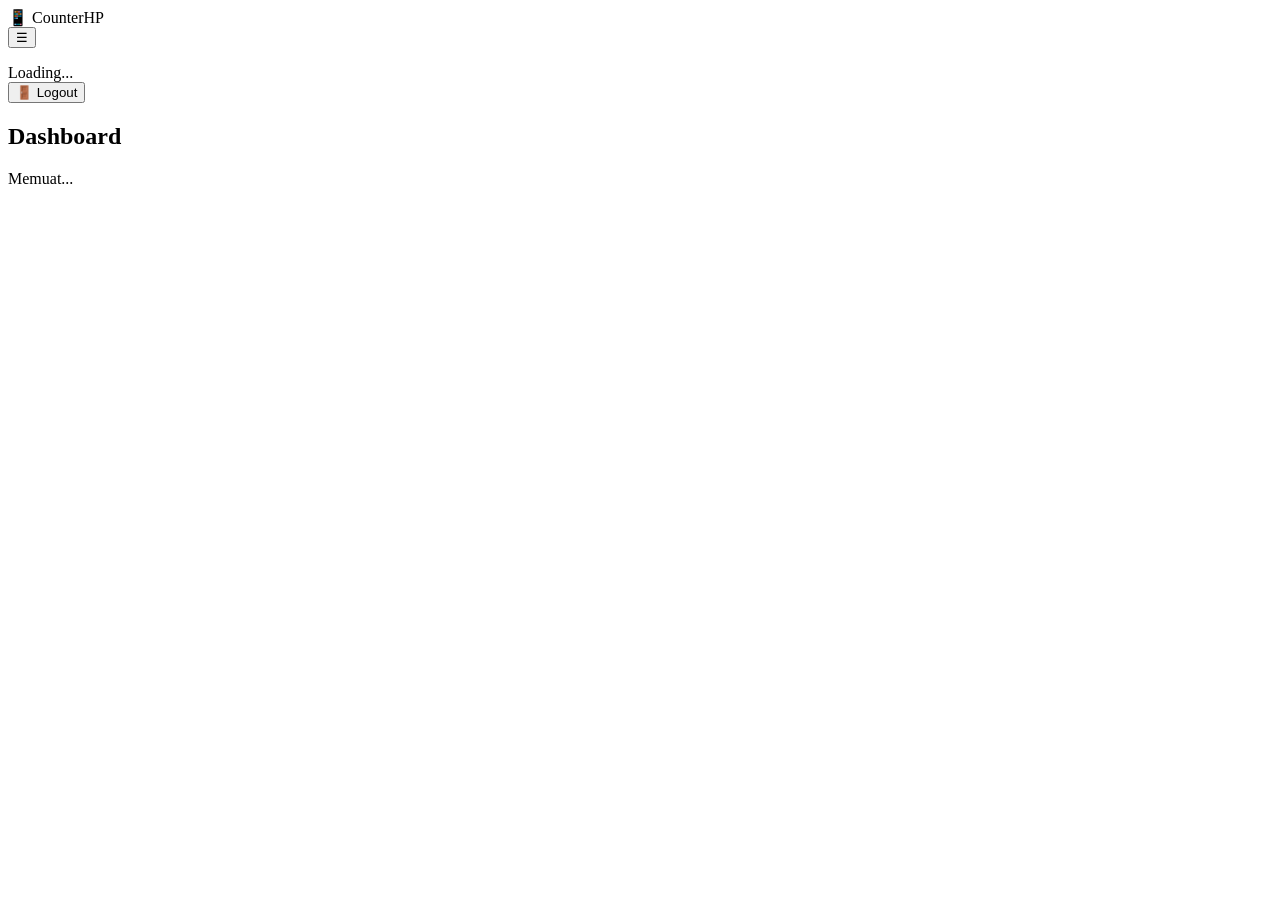
==== dashboard.html @ ccea95ee "Create dashboard.html" ====
<!DOCTYPE html>
<html lang="id">
<head>
    <meta charset="UTF-8">
    <meta name="viewport" content="width=device-width, initial-scale=1.0, user-scalable=yes">
    <title>Dashboard - Counter HP System</title>
    <link rel="stylesheet" href="css/style.css">
    <link rel="stylesheet" href="css/dashboard.css">
    <link rel="stylesheet" href="css/transaksi.css">
    <link rel="stylesheet" href="css/responsive.css">
    <link href="https://fonts.googleapis.com/css2?family=Inter:wght@400;500;600;700&display=swap" rel="stylesheet">
</head>
<body class="dashboard-body">
    <div class="app-container">
        <!-- Sidebar -->
        <aside class="sidebar" id="sidebar">
            <div class="sidebar-header">
                <div class="logo">📱 CounterHP</div>
                <button class="sidebar-toggle" id="sidebarToggle">☰</button>
            </div>
            <nav class="sidebar-nav">
                <ul id="mainMenu">
                    <!-- Menu akan diisi oleh JavaScript berdasarkan role -->
                </ul>
            </nav>
            <div class="sidebar-footer">
                <div class="user-info" id="userInfo">
                    <span class="user-name">Loading...</span>
                    <span class="user-role" id="userRole"></span>
                </div>
                <button id="logoutBtn" class="btn-logout">🚪 Logout</button>
            </div>
        </aside>

        <!-- Main Content -->
        <main class="main-content">
            <header class="top-bar">
                <h2 id="pageTitle">Dashboard</h2>
                <div class="top-bar-actions">
                    <span id="dateTime"></span>
                </div>
            </header>
            <div class="content-area" id="contentArea">
                <!-- Konten dinamis akan dimuat di sini -->
                <div class="loading">Memuat...</div>
            </div>
        </main>
    </div>

    <!-- Modal Global -->
    <div id="globalModal" class="modal" style="display: none;">
        <div class="modal-content">
            <div class="modal-header">
                <h3 id="modalTitle">Modal</h3>
                <button class="modal-close">&times;</button>
            </div>
            <div class="modal-body" id="modalBody"></div>
            <div class="modal-footer">
                <button class="btn-secondary modal-cancel">Batal</button>
                <button class="btn-primary modal-save">Simpan</button>
            </div>
        </div>
    </div>

    <script src="js/config.js"></script>
    <script src="js/utils.js"></script>
    <script src="js/api.js"></script>
    <script src="js/auth.js"></script>
    <script src="js/dashboard.js"></script>
    
    <!-- Master Modules -->
    <script src="js/master/barang.js"></script>
    <script src="js/master/supplier.js"></script>
    <script src="js/master/konsumen.js"></script>
    <script src="js/master/pulsa.js"></script>
    <script src="js/master/pembayaran.js"></script>
    <script src="js/master/servis.js"></script>
    
    <!-- Transaction Modules -->
    <script src="js/transaksi/penjualan.js"></script>
    <script src="js/transaksi/pembelian.js"></script>
    
    <!-- Report Modules -->
    <script src="js/laporan/penjualan.js"></script>
    <script src="js/laporan/servis.js"></script>
</body>
</html>
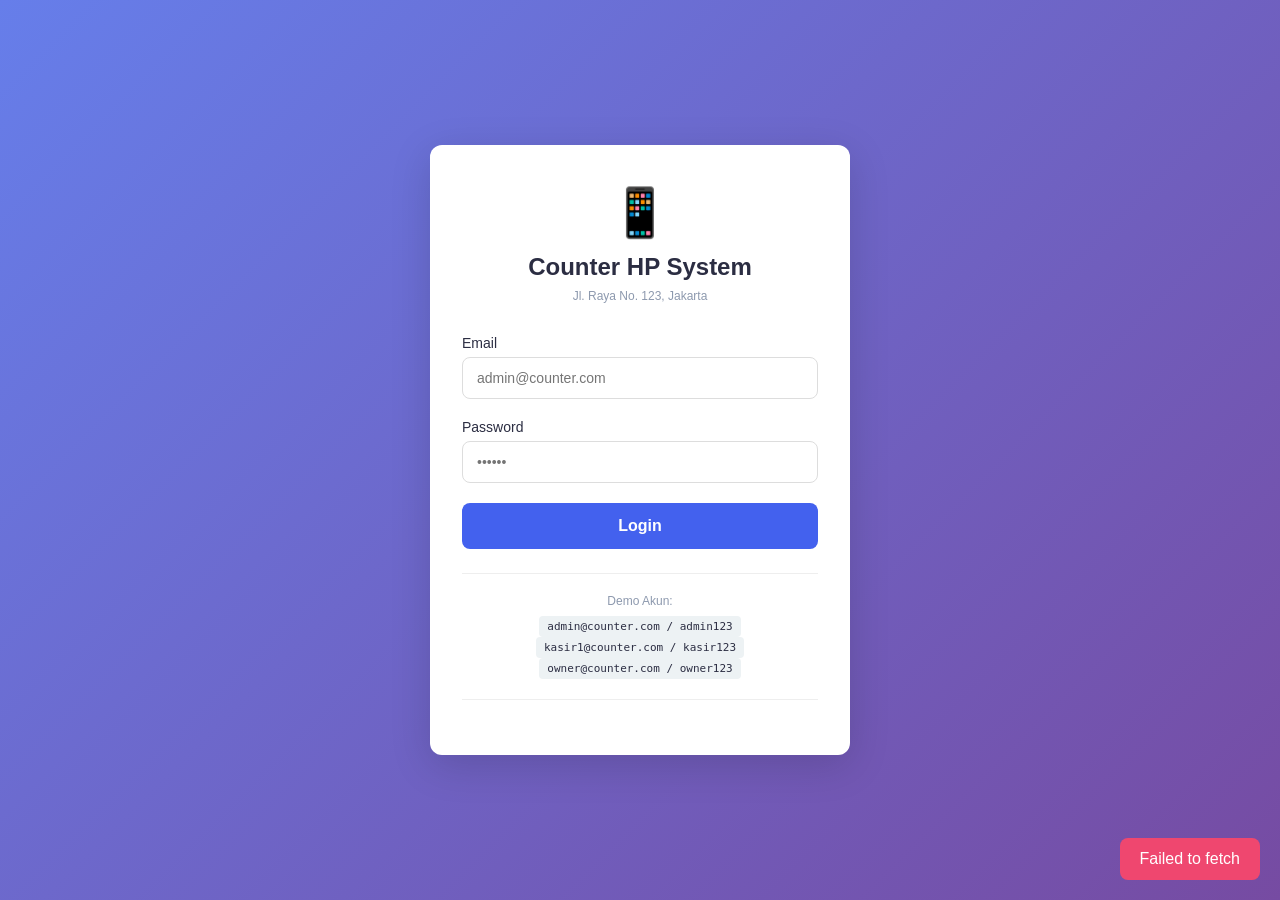
==== commit 995799ae: "Update dashboard.html" ====
--- a/dashboard.html
+++ b/dashboard.html
@@ -62,13 +62,14 @@
         </div>
     </div>
 
+    <!-- Load scripts dengan urutan yang benar -->
     <script src="js/config.js"></script>
     <script src="js/utils.js"></script>
     <script src="js/api.js"></script>
     <script src="js/auth.js"></script>
     <script src="js/dashboard.js"></script>
     
-    <!-- Master Modules -->
+    <!-- Master Modules (optional, akan dipanggil saat dibutuhkan) -->
     <script src="js/master/barang.js"></script>
     <script src="js/master/supplier.js"></script>
     <script src="js/master/konsumen.js"></script>
--- a/css/style.css
+++ b/css/style.css
@@ -0,0 +1,453 @@
+/* ==================== RESET & VARIABLES ==================== */
+* {
+    margin: 0;
+    padding: 0;
+    box-sizing: border-box;
+}
+
+:root {
+    --primary: #4361ee;
+    --primary-dark: #3a56d4;
+    --secondary: #7209b7;
+    --success: #06d6a0;
+    --warning: #ff9f1c;
+    --danger: #ef476f;
+    --dark: #2b2d42;
+    --gray: #8d99ae;
+    --light: #edf2f4;
+    --white: #ffffff;
+    --shadow: 0 2px 10px rgba(0,0,0,0.1);
+    --shadow-lg: 0 10px 40px rgba(0,0,0,0.15);
+    --radius: 8px;
+    --radius-lg: 12px;
+}
+
+body {
+    font-family: 'Inter', -apple-system, BlinkMacSystemFont, 'Segoe UI', sans-serif;
+    background: var(--light);
+    color: var(--dark);
+}
+
+/* ==================== LOGIN PAGE ==================== */
+.login-body {
+    background: linear-gradient(135deg, #667eea 0%, #764ba2 100%);
+    min-height: 100vh;
+    display: flex;
+    align-items: center;
+    justify-content: center;
+}
+
+.login-container {
+    width: 100%;
+    padding: 20px;
+}
+
+.login-card {
+    max-width: 420px;
+    margin: 0 auto;
+    background: var(--white);
+    border-radius: var(--radius-lg);
+    padding: 40px 32px;
+    box-shadow: var(--shadow-lg);
+}
+
+.login-header {
+    text-align: center;
+    margin-bottom: 32px;
+}
+
+.logo-icon {
+    font-size: 48px;
+    margin-bottom: 12px;
+}
+
+.login-header h1 {
+    font-size: 24px;
+    color: var(--dark);
+    margin-bottom: 8px;
+}
+
+.login-header p {
+    color: var(--gray);
+    font-size: 14px;
+}
+
+.input-group {
+    margin-bottom: 20px;
+}
+
+.input-group label {
+    display: block;
+    font-size: 14px;
+    font-weight: 500;
+    margin-bottom: 6px;
+    color: var(--dark);
+}
+
+.input-group input,
+.input-group select,
+.input-group textarea {
+    width: 100%;
+    padding: 12px 14px;
+    border: 1px solid #ddd;
+    border-radius: var(--radius);
+    font-size: 14px;
+    transition: all 0.3s;
+}
+
+.input-group input:focus,
+.input-group select:focus,
+.input-group textarea:focus {
+    outline: none;
+    border-color: var(--primary);
+    box-shadow: 0 0 0 3px rgba(67, 97, 238, 0.1);
+}
+
+.btn-login {
+    width: 100%;
+    padding: 14px;
+    background: var(--primary);
+    color: white;
+    border: none;
+    border-radius: var(--radius);
+    font-size: 16px;
+    font-weight: 600;
+    cursor: pointer;
+    transition: background 0.3s;
+}
+
+.btn-login:hover {
+    background: var(--primary-dark);
+}
+
+.error-message {
+    color: var(--danger);
+    font-size: 13px;
+    margin-top: 12px;
+    text-align: center;
+}
+
+.demo-credentials {
+    margin-top: 24px;
+    padding-top: 20px;
+    border-top: 1px solid #eee;
+    text-align: center;
+}
+
+.demo-credentials p {
+    font-size: 12px;
+    color: var(--gray);
+    margin-bottom: 8px;
+}
+
+.demo-credentials small {
+    display: inline-block;
+    background: var(--light);
+    padding: 4px 8px;
+    border-radius: 4px;
+    margin: 0 4px;
+    font-size: 11px;
+    font-family: monospace;
+}
+
+/* ==================== BUTTONS ==================== */
+.btn-primary {
+    background: var(--primary);
+    color: white;
+    border: none;
+    padding: 10px 20px;
+    border-radius: var(--radius);
+    font-size: 14px;
+    font-weight: 500;
+    cursor: pointer;
+    transition: all 0.3s;
+}
+
+.btn-primary:hover {
+    background: var(--primary-dark);
+    transform: translateY(-1px);
+}
+
+.btn-secondary {
+    background: var(--gray);
+    color: white;
+    border: none;
+    padding: 10px 20px;
+    border-radius: var(--radius);
+    font-size: 14px;
+    font-weight: 500;
+    cursor: pointer;
+    transition: all 0.3s;
+}
+
+.btn-secondary:hover {
+    background: #7a8a9a;
+}
+
+.btn-danger {
+    background: var(--danger);
+    color: white;
+    border: none;
+    padding: 8px 16px;
+    border-radius: var(--radius);
+    font-size: 13px;
+    cursor: pointer;
+}
+
+.btn-warning {
+    background: var(--warning);
+    color: white;
+    border: none;
+    padding: 8px 16px;
+    border-radius: var(--radius);
+    font-size: 13px;
+    cursor: pointer;
+}
+
+.btn-sm {
+    padding: 6px 12px;
+    font-size: 12px;
+}
+
+/* ==================== TABLES ==================== */
+.table-container {
+    overflow-x: auto;
+    background: var(--white);
+    border-radius: var(--radius);
+    box-shadow: var(--shadow);
+    margin-top: 20px;
+}
+
+.data-table {
+    width: 100%;
+    border-collapse: collapse;
+    font-size: 14px;
+}
+
+.data-table th {
+    background: var(--primary);
+    color: white;
+    padding: 12px 16px;
+    text-align: left;
+    font-weight: 600;
+}
+
+.data-table td {
+    padding: 12px 16px;
+    border-bottom: 1px solid #eee;
+}
+
+.data-table tr:hover {
+    background: var(--light);
+}
+
+.data-table .actions {
+    display: flex;
+    gap: 8px;
+}
+
+.btn-edit {
+    background: var(--warning);
+    color: white;
+    border: none;
+    padding: 4px 12px;
+    border-radius: 4px;
+    cursor: pointer;
+    font-size: 12px;
+}
+
+.btn-delete {
+    background: var(--danger);
+    color: white;
+    border: none;
+    padding: 4px 12px;
+    border-radius: 4px;
+    cursor: pointer;
+    font-size: 12px;
+}
+
+/* ==================== MODAL ==================== */
+.modal {
+    position: fixed;
+    top: 0;
+    left: 0;
+    width: 100%;
+    height: 100%;
+    background: rgba(0,0,0,0.5);
+    display: flex;
+    align-items: center;
+    justify-content: center;
+    z-index: 1000;
+}
+
+.modal-content {
+    background: var(--white);
+    border-radius: var(--radius-lg);
+    width: 90%;
+    max-width: 550px;
+    max-height: 90vh;
+    overflow-y: auto;
+    animation: modalSlideIn 0.3s ease;
+}
+
+@keyframes modalSlideIn {
+    from {
+        opacity: 0;
+        transform: translateY(-30px);
+    }
+    to {
+        opacity: 1;
+        transform: translateY(0);
+    }
+}
+
+.modal-header {
+    display: flex;
+    justify-content: space-between;
+    align-items: center;
+    padding: 16px 20px;
+    border-bottom: 1px solid #eee;
+}
+
+.modal-header h3 {
+    font-size: 18px;
+}
+
+.modal-close {
+    background: none;
+    border: none;
+    font-size: 24px;
+    cursor: pointer;
+    color: var(--gray);
+}
+
+.modal-body {
+    padding: 20px;
+}
+
+.modal-footer {
+    padding: 16px 20px;
+    border-top: 1px solid #eee;
+    display: flex;
+    justify-content: flex-end;
+    gap: 12px;
+}
+
+/* ==================== FORMS ==================== */
+.form-row {
+    display: grid;
+    grid-template-columns: 1fr 1fr;
+    gap: 16px;
+    margin-bottom: 16px;
+}
+
+.form-group {
+    margin-bottom: 16px;
+}
+
+.form-group label {
+    display: block;
+    font-size: 13px;
+    font-weight: 500;
+    margin-bottom: 6px;
+    color: var(--dark);
+}
+
+.form-group input,
+.form-group select,
+.form-group textarea {
+    width: 100%;
+    padding: 10px 12px;
+    border: 1px solid #ddd;
+    border-radius: var(--radius);
+    font-size: 14px;
+}
+
+.form-group input:focus,
+.form-group select:focus {
+    outline: none;
+    border-color: var(--primary);
+}
+
+/* ==================== CARDS ==================== */
+.stat-card {
+    background: var(--white);
+    border-radius: var(--radius);
+    padding: 20px;
+    box-shadow: var(--shadow);
+    text-align: center;
+}
+
+.stat-card h3 {
+    font-size: 14px;
+    color: var(--gray);
+    margin-bottom: 8px;
+}
+
+.stat-value {
+    font-size: 28px;
+    font-weight: 700;
+    color: var(--primary);
+}
+
+/* ==================== ALERT / TOAST ==================== */
+.toast {
+    position: fixed;
+    bottom: 20px;
+    right: 20px;
+    background: var(--dark);
+    color: white;
+    padding: 12px 20px;
+    border-radius: var(--radius);
+    z-index: 1100;
+    animation: toastSlide 0.3s ease;
+}
+
+.toast.success {
+    background: var(--success);
+}
+
+.toast.error {
+    background: var(--danger);
+}
+
+.toast.warning {
+    background: var(--warning);
+}
+
+@keyframes toastSlide {
+    from {
+        opacity: 0;
+        transform: translateX(100px);
+    }
+    to {
+        opacity: 1;
+        transform: translateX(0);
+    }
+}
+
+/* ==================== LOADING ==================== */
+.loading {
+    text-align: center;
+    padding: 40px;
+    color: var(--gray);
+}
+
+.loading::after {
+    content: '';
+    display: inline-block;
+    width: 20px;
+    height: 20px;
+    border: 2px solid var(--primary);
+    border-top-color: transparent;
+    border-radius: 50%;
+    animation: spin 0.6s linear infinite;
+    margin-left: 8px;
+    vertical-align: middle;
+}
+
+@keyframes spin {
+    to {
+        transform: rotate(360deg);
+    }
+}
--- a/css/dashboard.css
+++ b/css/dashboard.css
@@ -0,0 +1,236 @@
+/* ==================== DASHBOARD LAYOUT ==================== */
+.dashboard-body {
+    overflow: hidden;
+}
+
+.app-container {
+    display: flex;
+    min-height: 100vh;
+}
+
+/* ==================== SIDEBAR ==================== */
+.sidebar {
+    width: 280px;
+    background: linear-gradient(180deg, var(--dark) 0%, #1a1c2c 100%);
+    color: white;
+    display: flex;
+    flex-direction: column;
+    transition: all 0.3s ease;
+    position: fixed;
+    height: 100vh;
+    z-index: 100;
+}
+
+.sidebar.collapsed {
+    width: 80px;
+}
+
+.sidebar-header {
+    padding: 20px;
+    display: flex;
+    justify-content: space-between;
+    align-items: center;
+    border-bottom: 1px solid rgba(255,255,255,0.1);
+}
+
+.sidebar .logo {
+    font-size: 18px;
+    font-weight: 700;
+}
+
+.sidebar.collapsed .logo {
+    display: none;
+}
+
+.sidebar-toggle {
+    background: none;
+    border: none;
+    color: white;
+    font-size: 20px;
+    cursor: pointer;
+    padding: 4px 8px;
+}
+
+.sidebar-nav {
+    flex: 1;
+    padding: 20px 0;
+    overflow-y: auto;
+}
+
+.sidebar-nav ul {
+    list-style: none;
+}
+
+.sidebar-nav li {
+    padding: 12px 20px;
+    display: flex;
+    align-items: center;
+    gap: 12px;
+    cursor: pointer;
+    transition: all 0.3s;
+    color: rgba(255,255,255,0.7);
+}
+
+.sidebar-nav li:hover {
+    background: rgba(255,255,255,0.1);
+    color: white;
+}
+
+.sidebar-nav li.active {
+    background: var(--primary);
+    color: white;
+}
+
+.sidebar-nav .menu-icon {
+    font-size: 20px;
+    width: 24px;
+}
+
+.sidebar-nav .menu-text {
+    font-size: 14px;
+    font-weight: 500;
+}
+
+.sidebar.collapsed .menu-text {
+    display: none;
+}
+
+.sidebar.collapsed li {
+    justify-content: center;
+    padding: 12px;
+}
+
+.sidebar-footer {
+    padding: 20px;
+    border-top: 1px solid rgba(255,255,255,0.1);
+}
+
+.user-info {
+    margin-bottom: 12px;
+    text-align: center;
+}
+
+.user-name {
+    display: block;
+    font-size: 14px;
+    font-weight: 600;
+}
+
+.user-role {
+    display: block;
+    font-size: 11px;
+    opacity: 0.7;
+    text-transform: uppercase;
+}
+
+.btn-logout {
+    width: 100%;
+    background: rgba(239, 71, 111, 0.8);
+    color: white;
+    border: none;
+    padding: 10px;
+    border-radius: var(--radius);
+    cursor: pointer;
+    font-size: 14px;
+    font-weight: 500;
+    transition: all 0.3s;
+}
+
+.btn-logout:hover {
+    background: var(--danger);
+}
+
+/* ==================== MAIN CONTENT ==================== */
+.main-content {
+    flex: 1;
+    margin-left: 280px;
+    transition: margin-left 0.3s ease;
+}
+
+.main-content.expanded {
+    margin-left: 80px;
+}
+
+.top-bar {
+    background: var(--white);
+    padding: 16px 24px;
+    display: flex;
+    justify-content: space-between;
+    align-items: center;
+    box-shadow: var(--shadow);
+    position: sticky;
+    top: 0;
+    z-index: 99;
+}
+
+.top-bar h2 {
+    font-size: 20px;
+    font-weight: 600;
+}
+
+.top-bar-actions {
+    font-size: 13px;
+    color: var(--gray);
+}
+
+.content-area {
+    padding: 24px;
+}
+
+/* ==================== SECTION HEADER ==================== */
+.section-header {
+    display: flex;
+    justify-content: space-between;
+    align-items: center;
+    margin-bottom: 20px;
+    flex-wrap: wrap;
+    gap: 12px;
+}
+
+.section-header h3 {
+    font-size: 18px;
+    font-weight: 600;
+}
+
+.filter-bar {
+    display: flex;
+    gap: 12px;
+    flex-wrap: wrap;
+}
+
+.filter-bar input,
+.filter-bar select {
+    padding: 8px 12px;
+    border: 1px solid #ddd;
+    border-radius: var(--radius);
+    font-size: 13px;
+}
+
+/* ==================== DASHBOARD GRID ==================== */
+.dashboard-grid {
+    display: grid;
+    grid-template-columns: repeat(auto-fit, minmax(280px, 1fr));
+    gap: 20px;
+    margin-bottom: 30px;
+}
+
+/* ==================== RESPONSIVE SIDEBAR (Desktop Toggle) ==================== */
+@media (max-width: 768px) {
+    .sidebar {
+        transform: translateX(-100%);
+        position: fixed;
+        z-index: 200;
+    }
+    
+    .sidebar.mobile-open {
+        transform: translateX(0);
+    }
+    
+    .main-content {
+        margin-left: 0;
+    }
+    
+    .main-content.expanded {
+        margin-left: 0;
+    }
+}
--- a/css/transaksi.css
+++ b/css/transaksi.css
@@ -0,0 +1,287 @@
+/* ==================== TRANSACTION STYLES ==================== */
+
+/* Two Column Layout */
+.transaction-container {
+    display: grid;
+    grid-template-columns: 1fr 1fr;
+    gap: 24px;
+}
+
+@media (max-width: 768px) {
+    .transaction-container {
+        grid-template-columns: 1fr;
+    }
+}
+
+/* Product Panel */
+.product-panel {
+    background: var(--white);
+    border-radius: var(--radius);
+    box-shadow: var(--shadow);
+    overflow: hidden;
+}
+
+.product-panel-header {
+    padding: 16px 20px;
+    background: var(--primary);
+    color: white;
+}
+
+.product-panel-header h3 {
+    font-size: 16px;
+    margin-bottom: 12px;
+}
+
+.product-search {
+    width: 100%;
+    padding: 10px 12px;
+    border: none;
+    border-radius: var(--radius);
+    font-size: 14px;
+}
+
+.product-list {
+    max-height: 500px;
+    overflow-y: auto;
+    padding: 12px;
+}
+
+.product-item {
+    background: var(--light);
+    border-radius: var(--radius);
+    padding: 12px;
+    margin-bottom: 12px;
+    display: flex;
+    justify-content: space-between;
+    align-items: center;
+    transition: all 0.2s;
+}
+
+.product-item:hover {
+    background: #e0e4e8;
+}
+
+.product-info {
+    flex: 1;
+}
+
+.product-name {
+    font-weight: 600;
+    font-size: 14px;
+    margin-bottom: 4px;
+}
+
+.product-price {
+    font-size: 13px;
+    color: var(--primary);
+    font-weight: 500;
+}
+
+.product-stock {
+    font-size: 11px;
+    color: var(--gray);
+}
+
+.product-actions {
+    display: flex;
+    align-items: center;
+    gap: 8px;
+}
+
+.product-qty {
+    width: 60px;
+    padding: 6px;
+    border: 1px solid #ddd;
+    border-radius: 4px;
+    text-align: center;
+}
+
+.btn-add {
+    background: var(--success);
+    color: white;
+    border: none;
+    padding: 6px 12px;
+    border-radius: 4px;
+    cursor: pointer;
+}
+
+/* Cart Panel */
+.cart-panel {
+    background: var(--white);
+    border-radius: var(--radius);
+    box-shadow: var(--shadow);
+    display: flex;
+    flex-direction: column;
+    height: fit-content;
+}
+
+.cart-header {
+    padding: 16px 20px;
+    background: var(--secondary);
+    color: white;
+}
+
+.cart-header h3 {
+    font-size: 16px;
+}
+
+.cart-items {
+    padding: 16px;
+    max-height: 400px;
+    overflow-y: auto;
+}
+
+.cart-item {
+    background: var(--light);
+    border-radius: var(--radius);
+    padding: 12px;
+    margin-bottom: 12px;
+    display: flex;
+    justify-content: space-between;
+    align-items: center;
+}
+
+.cart-item-info {
+    flex: 1;
+}
+
+.cart-item-name {
+    font-weight: 600;
+    font-size: 14px;
+}
+
+.cart-item-price {
+    font-size: 12px;
+    color: var(--gray);
+}
+
+.cart-item-qty {
+    display: flex;
+    align-items: center;
+    gap: 8px;
+    margin-top: 4px;
+}
+
+.cart-item-qty button {
+    width: 24px;
+    height: 24px;
+    border: none;
+    border-radius: 4px;
+    cursor: pointer;
+    font-weight: bold;
+}
+
+.btn-qty-minus {
+    background: var(--danger);
+    color: white;
+}
+
+.btn-qty-plus {
+    background: var(--success);
+    color: white;
+}
+
+.cart-item-qty span {
+    min-width: 30px;
+    text-align: center;
+}
+
+.cart-item-subtotal {
+    font-weight: 600;
+    color: var(--primary);
+    min-width: 80px;
+    text-align: right;
+}
+
+.cart-item-remove {
+    background: none;
+    border: none;
+    font-size: 20px;
+    cursor: pointer;
+    color: var(--danger);
+    margin-left: 8px;
+}
+
+.cart-summary {
+    padding: 16px 20px;
+    border-top: 1px solid #eee;
+    background: var(--light);
+}
+
+.summary-row {
+    display: flex;
+    justify-content: space-between;
+    padding: 8px 0;
+    font-size: 14px;
+}
+
+.summary-row.total {
+    font-weight: 700;
+    font-size: 18px;
+    color: var(--primary);
+    border-top: 1px solid #ddd;
+    margin-top: 8px;
+    padding-top: 12px;
+}
+
+.cart-actions {
+    padding: 16px 20px;
+    display: flex;
+    gap: 12px;
+}
+
+.cart-actions button {
+    flex: 1;
+}
+
+/* Customer & Payment Section */
+.transaction-info {
+    margin-top: 20px;
+    background: var(--white);
+    border-radius: var(--radius);
+    padding: 16px;
+}
+
+.info-row {
+    display: flex;
+    gap: 16px;
+    margin-bottom: 12px;
+    flex-wrap: wrap;
+}
+
+.info-row .form-group {
+    flex: 1;
+    margin-bottom: 0;
+}
+
+/* Tabs for Master Data */
+.tabs {
+    display: flex;
+    gap: 4px;
+    border-bottom: 1px solid #ddd;
+    margin-bottom: 20px;
+}
+
+.tab-btn {
+    padding: 10px 20px;
+    background: none;
+    border: none;
+    cursor: pointer;
+    font-size: 14px;
+    font-weight: 500;
+    color: var(--gray);
+    transition: all 0.3s;
+}
+
+.tab-btn.active {
+    color: var(--primary);
+    border-bottom: 2px solid var(--primary);
+}
+
+.tab-content {
+    display: none;
+}
+
+.tab-content.active {
+    display: block;
+}
--- a/css/responsive.css
+++ b/css/responsive.css
@@ -0,0 +1,213 @@
+/* ==================== RESPONSIVE STYLES ==================== */
+
+/* Tablet (768px - 1024px) */
+@media (max-width: 1024px) {
+    .dashboard-grid {
+        grid-template-columns: repeat(2, 1fr);
+    }
+    
+    .form-row {
+        grid-template-columns: 1fr;
+        gap: 0;
+    }
+}
+
+/* Mobile (up to 768px) */
+@media (max-width: 768px) {
+    /* Typography */
+    body {
+        font-size: 14px;
+    }
+    
+    /* Top Bar */
+    .top-bar {
+        padding: 12px 16px;
+        flex-direction: column;
+        align-items: flex-start;
+        gap: 8px;
+    }
+    
+    .top-bar h2 {
+        font-size: 18px;
+    }
+    
+    /* Content Area */
+    .content-area {
+        padding: 16px;
+    }
+    
+    /* Section Header */
+    .section-header {
+        flex-direction: column;
+        align-items: stretch;
+    }
+    
+    .filter-bar {
+        flex-direction: column;
+    }
+    
+    .filter-bar input,
+    .filter-bar select {
+        width: 100%;
+    }
+    
+    /* Dashboard Grid */
+    .dashboard-grid {
+        grid-template-columns: 1fr;
+        gap: 16px;
+    }
+    
+    .stat-card {
+        padding: 16px;
+    }
+    
+    .stat-value {
+        font-size: 24px;
+    }
+    
+    /* Tables */
+    .data-table {
+        font-size: 12px;
+    }
+    
+    .data-table th,
+    .data-table td {
+        padding: 8px 12px;
+    }
+    
+    .data-table .actions {
+        flex-direction: column;
+        gap: 4px;
+    }
+    
+    /* Modal */
+    .modal-content {
+        width: 95%;
+        margin: 20px auto;
+    }
+    
+    .modal-header {
+        padding: 12px 16px;
+    }
+    
+    .modal-body {
+        padding: 16px;
+    }
+    
+    .modal-footer {
+        padding: 12px 16px;
+        flex-direction: column;
+    }
+    
+    .modal-footer button {
+        width: 100%;
+    }
+    
+    /* Transaction Page */
+    .cart-item {
+        flex-direction: column;
+        align-items: flex-start;
+        gap: 8px;
+    }
+    
+    .cart-item-subtotal {
+        text-align: left;
+        width: 100%;
+    }
+    
+    .cart-item-remove {
+        align-self: flex-end;
+    }
+    
+    .cart-actions {
+        flex-direction: column;
+    }
+    
+    .info-row {
+        flex-direction: column;
+        gap: 12px;
+    }
+    
+    /* Tabs */
+    .tabs {
+        overflow-x: auto;
+        white-space: nowrap;
+    }
+    
+    .tab-btn {
+        padding: 8px 16px;
+        font-size: 13px;
+    }
+}
+
+/* Small Mobile (up to 480px) */
+@media (max-width: 480px) {
+    .login-card {
+        padding: 24px 20px;
+    }
+    
+    .login-header h1 {
+        font-size: 20px;
+    }
+    
+    .btn-primary,
+    .btn-secondary {
+        padding: 8px 16px;
+        font-size: 13px;
+    }
+    
+    .product-item {
+        flex-direction: column;
+        gap: 10px;
+    }
+    
+    .product-actions {
+        width: 100%;
+        justify-content: space-between;
+    }
+    
+    .summary-row.total {
+        font-size: 16px;
+    }
+}
+
+/* Landscape Mode */
+@media (max-width: 768px) and (orientation: landscape) {
+    .sidebar {
+        overflow-y: auto;
+    }
+    
+    .product-list {
+        max-height: 300px;
+    }
+    
+    .cart-items {
+        max-height: 250px;
+    }
+}
+
+/* Print Styles */
+@media print {
+    .sidebar,
+    .top-bar,
+    .cart-actions,
+    .btn-add,
+    .btn-delete,
+    .btn-edit,
+    .modal-footer {
+        display: none;
+    }
+    
+    .main-content {
+        margin-left: 0;
+        padding: 0;
+    }
+    
+    .content-area {
+        padding: 0;
+    }
+    
+    .data-table {
+        font-size: 10px;
+    }
+}
